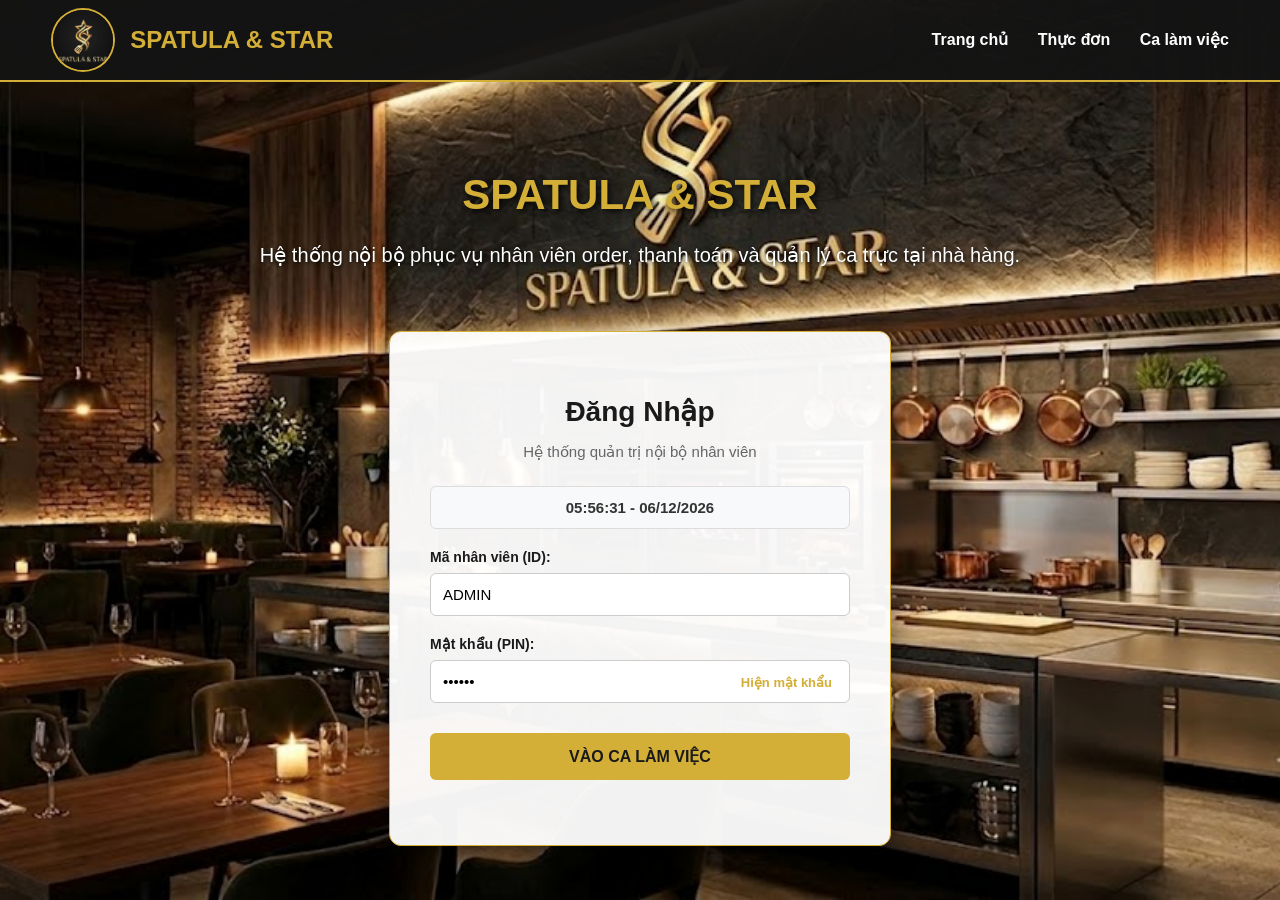
==== index.html @ 1716f606 "s" ====
<!DOCTYPE html>
<html lang="vi">
<head>
    <meta charset="UTF-8">
    <title>SPATULA & STAR - Đăng nhập</title>
  <link rel="stylesheet" href="../css/dangnhap.css">
</head>
<body>
    <div class="navbar">
        <div class="nav-container">
            <div class="nav-brand">
                <img src="../image/logo.jpg" alt="Logo" class="logo-img">
                SPATULA & STAR
            </div>
            <div class="nav-links">
                <a href="dangnhap.html">Trang chủ</a>
                <a href="goi-mon.html">Thực đơn</a>
                <a href="datban.html">Ca làm việc</a>
            </div>
            <div class="clear"></div>
        </div>
    </div>
    <div class="main-container">
        <div class="left-box">
            <h2>SPATULA & STAR</h2>
            <p>Hệ thống nội bộ phục vụ nhân viên order, thanh toán và quản lý ca trực tại nhà hàng.</p>
        </div>
        <div class="right-box">
            <div class="login-card">
                <h2>Đăng Nhập</h2>
                <p>Hệ thống quản trị nội bộ nhân viên</p>
                <div id="realTimeClock"></div>
                <div id="errorMsg" style="display: none;">Mã nhân viên hoặc mật khẩu không chính xác!</div>
                <form id="loginForm">
                    <div class="form-group">
                        <label>Mã nhân viên (ID):</label>
                      
                        <input type="text" id="empId" value="ADMIN" required>
                    </div>
                    <div class="form-group">
                        <label>Mật khẩu (PIN):</label>
                   
                        <input type="password" id="password" value="123456" required>
                        <button type="button" id="toggleBtn">Hiện mật khẩu</button>
                    </div>
                    <button type="submit" id="submitBtn">VÀO CA LÀM VIỆC</button>
                    
                    <!-- DÒNG GHI CHÚ CHO GIẢNG VIÊN -->
                    <p style="margin-top: 15px; font-size: 13px; color: #666; font-style: italic;">
                       
                    </p>
                </form>
            </div>
        </div>
    </div>
    
<script src="../js/dangnhap.js"></script>
</body>
</html>
---- css/dangnhap.css ----
body {
    margin: 0;
    padding: 0;
    font-family: Arial, sans-serif;
    background-image: url('../image/nen.jpg') !important; 
    background-size: cover !important;
    background-attachment: fixed !important;
    background-position: center !important;
    color: #333;
    display: flex;
    flex-direction: column;
    min-height: 100vh;
}
.clear { clear: both; }
.navbar {
    background-color: rgba(20, 20, 20, 0.95);
    border-bottom: 2px solid #d4af37;
    height: 80px;
    width: 100%;
}
.nav-container {
    width: 92%;
    max-width: 1300px;
    margin: 0 auto;
}
.logo-img {
    height: 60px;
    margin-right: 15px;
    border-radius: 50%;
    border: 2px solid #d4af37;
}
.nav-brand {
    float: left;
    line-height: 80px;
    font-size: 24px;
    font-weight: bold;
    color: #d4af37;
    display: flex;
    align-items: center;
}
.nav-links {
    float: right;
    line-height: 80px;
}
.nav-links a {
    text-decoration: none;
    color: #fff;
    margin-left: 25px;
    font-size: 16px;
    font-weight: bold;
    transition: 0.3s;
}
.nav-links a:hover { color: #d4af37; }
.main-container {
    width: 92%;
    max-width: 1300px;
    margin: 0 auto;
    flex: 1;
    display: flex;
    flex-direction: column;
    justify-content: center;
    align-items: center;
    padding: 40px 0;
}
.left-box {
    width: 100%;
    text-align: center;
    margin-bottom: 40px;
}
.left-box h2 {
    font-size: 42px;
    color: #d4af37;
    text-shadow: 2px 2px 6px rgba(0,0,0,0.9);
    margin-bottom: 10px;
}
.left-box p {
    font-size: 20px;
    color: #fff;
    text-shadow: 1px 1px 4px rgba(0,0,0,0.9);
    line-height: 1.6;
}
.right-box {
    width: 100%;
    display: flex;
    justify-content: center;
}
.login-card {
    width: 100%;
    max-width: 420px;
    background-color: rgba(255, 255, 255, 0.95);
    padding: 40px;
    border-radius: 12px;
    border: 1px solid #d4af37;
    box-shadow: 0 10px 30px rgba(0, 0, 0, 0.5);
    text-align: center;
}
.login-card h2 {
    color: #1a1a1a;
    margin-bottom: 5px;
    font-size: 28px;
}
.login-card p {
    color: #666;
    font-size: 15px;
    margin-bottom: 25px;
}
#realTimeClock {
    background-color: #f8f9fa;
    padding: 12px;
    text-align: center;
    font-weight: bold;
    border: 1px solid #ddd;
    margin-bottom: 20px;
    border-radius: 6px;
    font-size: 15px;
    color: #333;
}
#errorMsg {
    color: #b3261e;
    background-color: #fbe9e7;
    border: 1px solid #fecaca;
    padding: 12px;
    margin-bottom: 20px;
    text-align: center;
    font-size: 14px;
    border-radius: 6px;
    font-weight: bold;
}
.form-group {
    margin-bottom: 20px;
    position: relative;
    text-align: left;
}
.form-group label {
    display: block;
    margin-bottom: 8px;
    font-weight: bold;
    font-size: 14px;
    color: #1a1a1a;
}
.form-group input {
    width: 100%;
    padding: 12px;
    box-sizing: border-box;
    border: 1px solid #ccc;
    border-radius: 6px;
    font-size: 15px;
}
.form-group input:focus {
    outline: none;
    border-color: #d4af37;
    box-shadow: 0 0 0 3px rgba(212, 175, 55, 0.2);
}
#toggleBtn {
    position: absolute;
    right: 12px;
    bottom: 12px;
    background: none;
    border: none;
    color: #d4af37;
    font-weight: bold;
    cursor: pointer;
    font-size: 13px;
}
#toggleBtn:hover { color: #b5952f; }
#submitBtn {
    width: 100%;
    padding: 14px;
    background-color: #d4af37;
    color: #1a1a1a;
    border: none;
    border-radius: 6px;
    font-size: 16px;
    font-weight: bold;
    cursor: pointer;
    transition: 0.3s;
    margin-top: 10px;
}
#submitBtn:hover { background-color: #b5952f; }
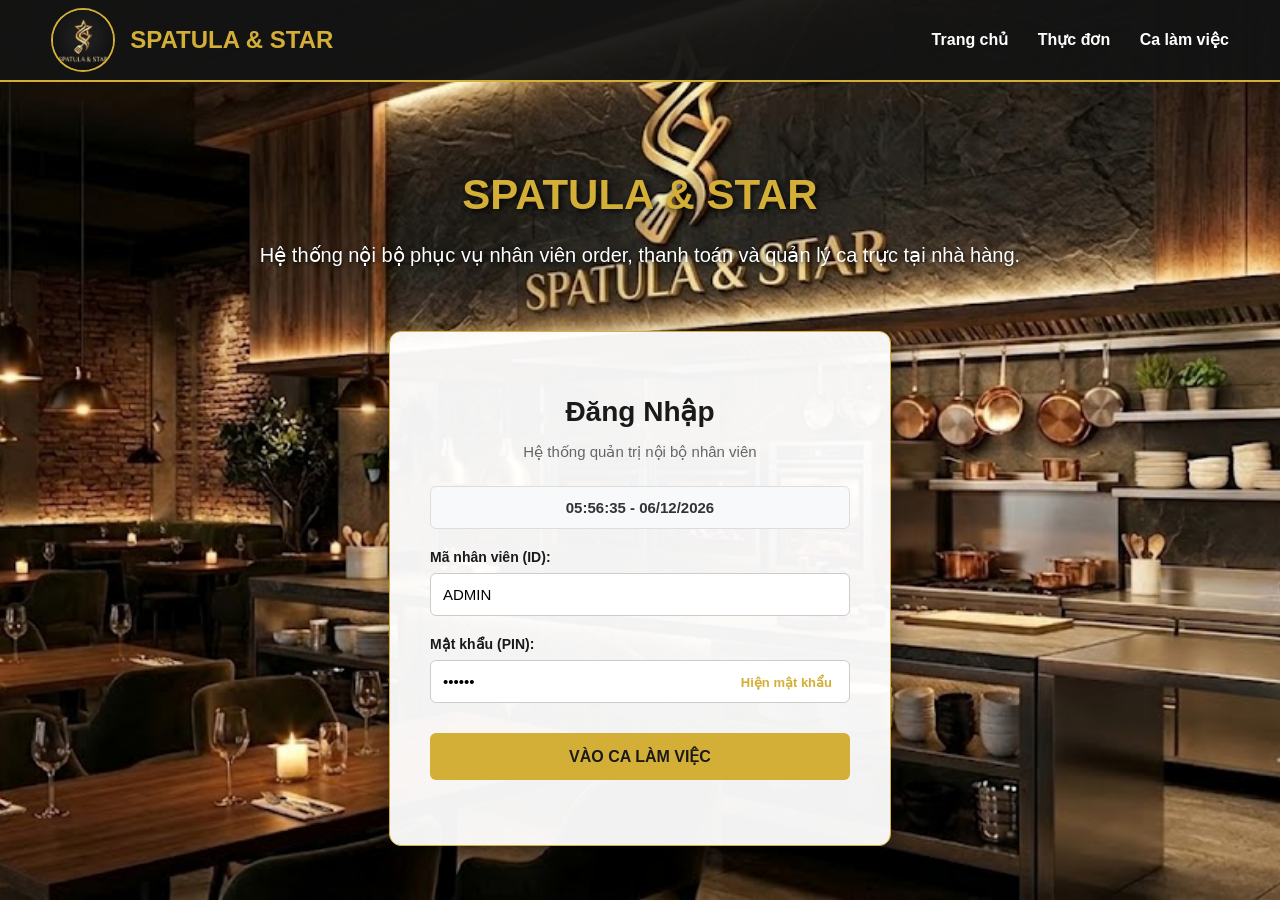
==== commit 4361adb0: "s" ====
--- a/index.html
+++ b/index.html
@@ -3,7 +3,7 @@
 <head>
     <meta charset="UTF-8">
     <title>SPATULA & STAR - Đăng nhập</title>
-  <link rel="stylesheet" href="../css/dangnhap.css">
+  <link rel="stylesheet" href="css/dangnhap.css">
 </head>
 <body>
     <div class="navbar">
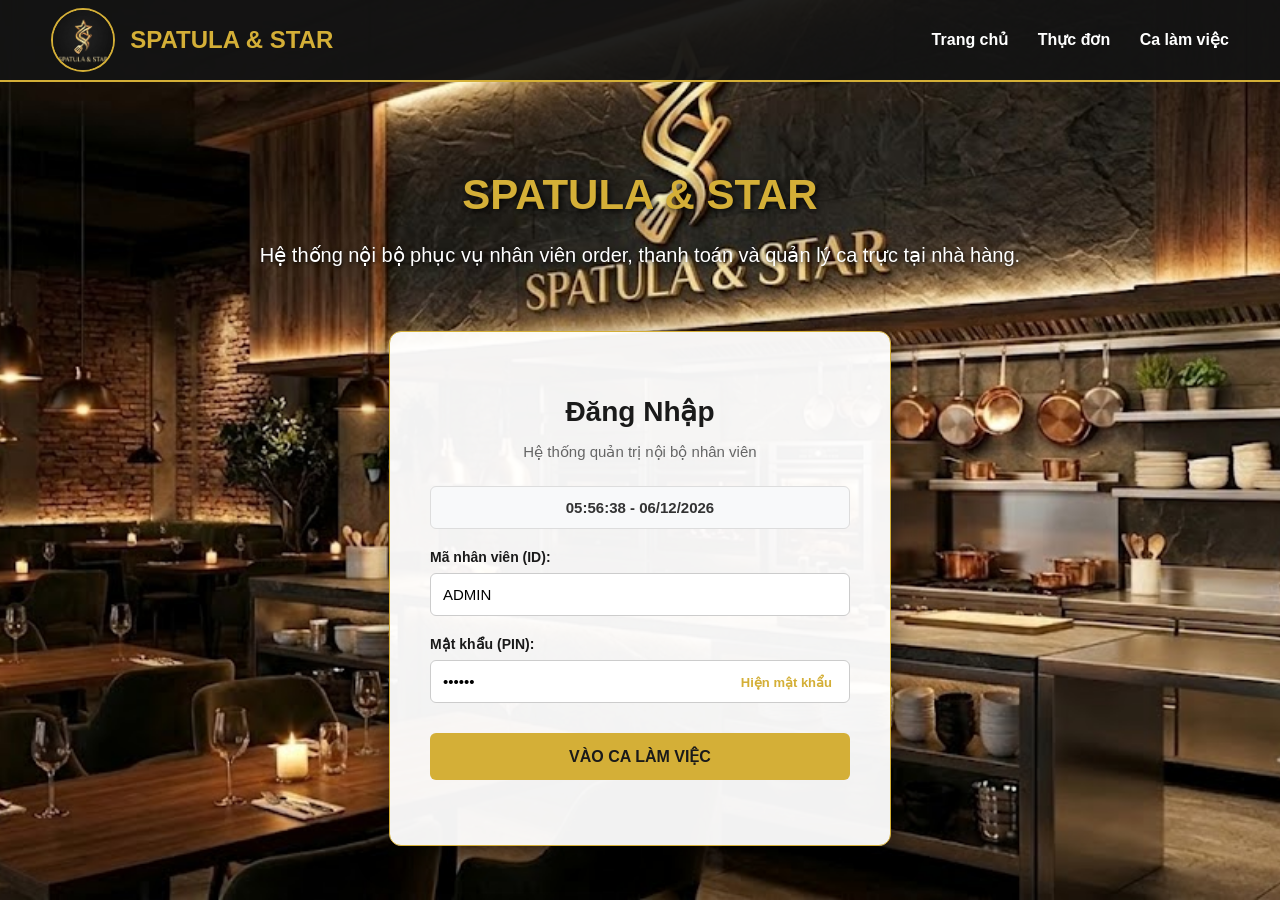
==== commit 9701ebee: "Update index.html" ====
--- a/index.html
+++ b/index.html
@@ -13,7 +13,7 @@
                 SPATULA & STAR
             </div>
             <div class="nav-links">
-                <a href="dangnhap.html">Trang chủ</a>
+                <a href="index.html">Trang chủ</a>
                 <a href="goi-mon.html">Thực đơn</a>
                 <a href="datban.html">Ca làm việc</a>
             </div>
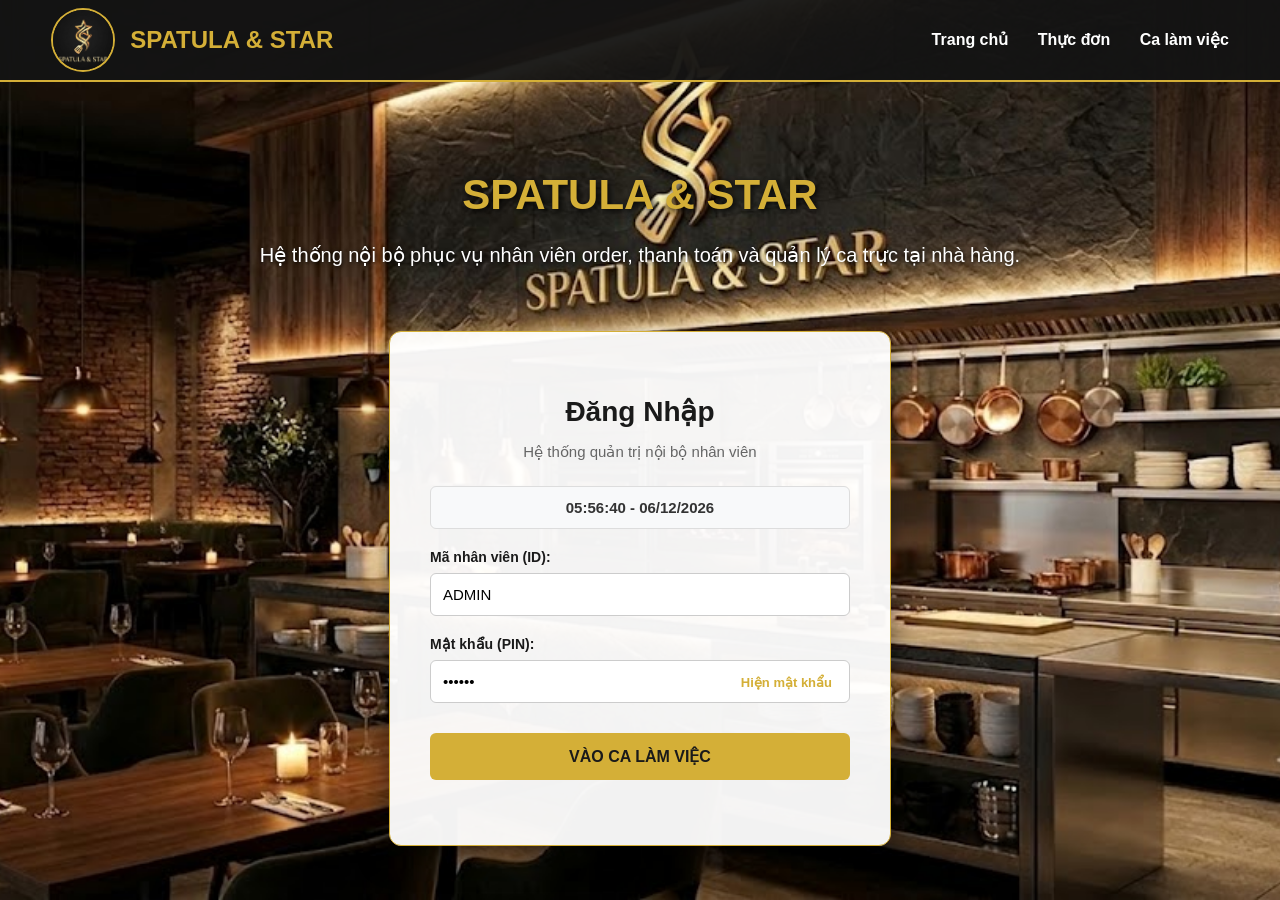
==== commit 1b8aa3fb: "oke" ====
--- a/index.html
+++ b/index.html
@@ -9,7 +9,7 @@
     <div class="navbar">
         <div class="nav-container">
             <div class="nav-brand">
-                <img src="../image/logo.jpg" alt="Logo" class="logo-img">
+                <img src="image/logo.jpg" alt="Logo" class="logo-img">
                 SPATULA & STAR
             </div>
             <div class="nav-links">
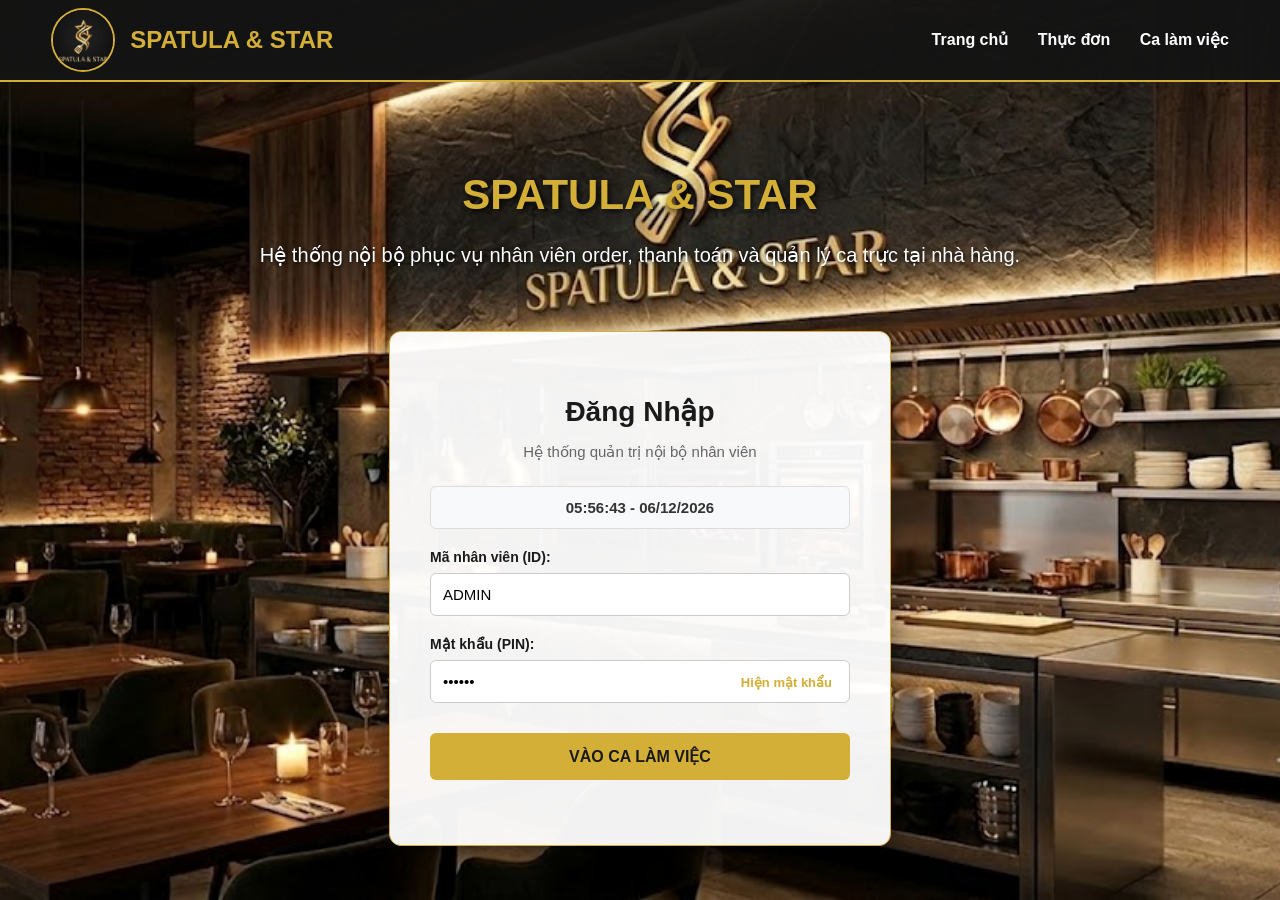
==== commit 02acc134: "Update index.html" ====
--- a/index.html
+++ b/index.html
@@ -54,6 +54,6 @@
         </div>
     </div>
     
-<script src="../js/dangnhap.js"></script>
+<script src="js/dangnhap.js"></script>
 </body>
 </html>
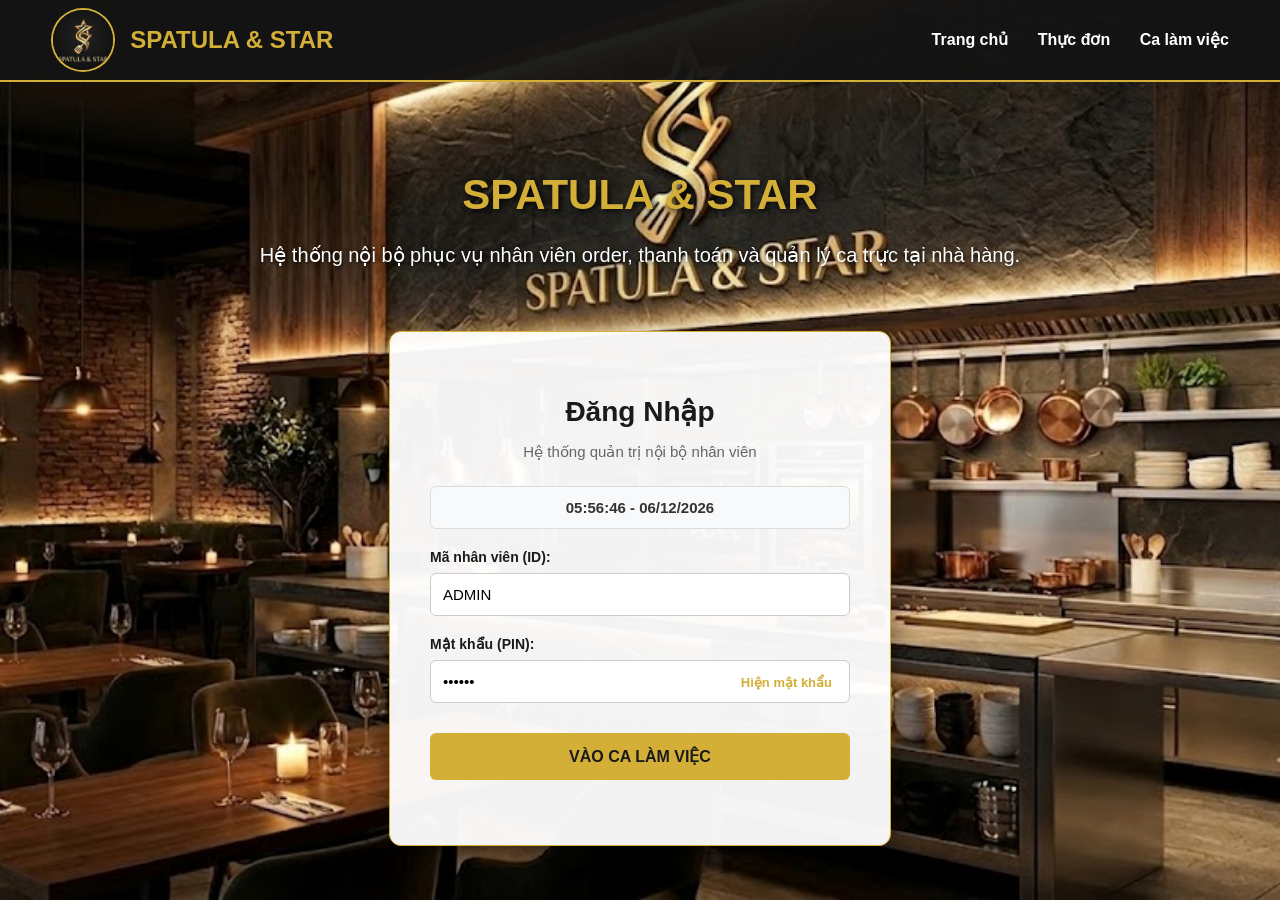
==== commit 67690e06: "lancuoi" ====
--- a/index.html
+++ b/index.html
@@ -45,7 +45,7 @@
                     </div>
                     <button type="submit" id="submitBtn">VÀO CA LÀM VIỆC</button>
                     
-                    <!-- DÒNG GHI CHÚ CHO GIẢNG VIÊN -->
+
                     <p style="margin-top: 15px; font-size: 13px; color: #666; font-style: italic;">
                        
                     </p>
--- a/css/dangnhap.css
+++ b/css/dangnhap.css
@@ -162,7 +162,8 @@
     cursor: pointer;
     font-size: 13px;
 }
-#toggleBtn:hover { color: #b5952f; }
+#toggleBtn:hover 
+    { color: #b5952f; }
 #submitBtn {
     width: 100%;
     padding: 14px;
@@ -176,4 +177,5 @@
     transition: 0.3s;
     margin-top: 10px;
 }
-#submitBtn:hover { background-color: #b5952f; }+#submitBtn:hover 
+    { background-color: #b5952f; }
